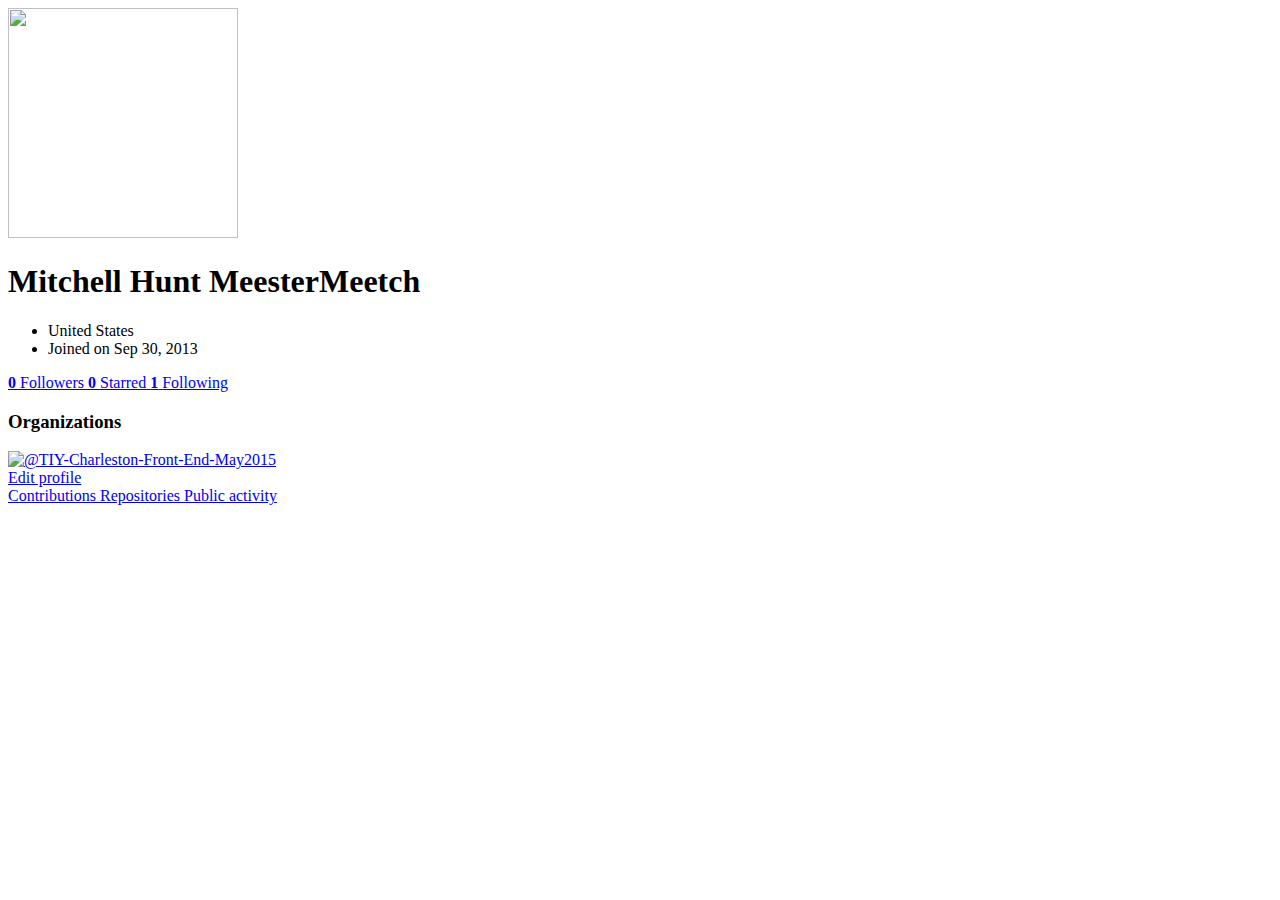
==== index.html @ abc4b57b "first commit" ====
<!DOCTYPE html>
<html lang="en">
<head>
  <meta charset="UTF-8">
  <title>Mitch GitHub</title>
  <link href="bower_components/bootstrap/dist/css/bootstrap.css" rel="stylesheet">
  <link rel="stylesheet" href="style.css" media="screen" title="no title" charset="utf-8">
</head>
<body>

  <div class="wrapper">
    <header>
      <div class="container clear-fix">
        <a class="header-logo" href="https://github.com/">
          <span class="mega-octicon octicon-mark-github"></span>
        </div>

      </div>
    </header>

      <!-- main content -->
    <div class="site clear-fix">

      <div id="site-container"class="context-loader-container">

        <div class="container"> <!-- all content on the page loads here -->

          <div class="columns profilecols">

            <div class="col-md-3 vcard">

              <a href="/account" aria-label="Change your avatar" class="vcard-avatar tooltipped tooltipped-s"><img alt="" class="avatar" height="230" src="https://avatars0.githubusercontent.com/u/5578957?v=3&amp;s=460" width="230"></a>
                <h1 class="vcard-names">
                  <span class="vcard-fullname" itemprop="name">Mitchell Hunt</span>
                  <span class="vcard-username" itemprop="additionalName">MeesterMeetch</span>
                </h1>
                <ul class="vcard-details">
                  <li class="vcard-detail" itemprop="homeLocation" title="United States"><span class="octicon octicon-location"></span>United States</li>
                  <li class="vcard-detail"><span class="octicon octicon-clock"></span><span class="join-label">Joined on </span><time class="join-date" datetime="2013-09-30T18:28:25Z" day="numeric" is="local-time" month="short" year="numeric" title="Sep 30, 2013, 2:28 PM EDT">Sep 30, 2013</time></li>
                </ul>
                      <div class="vcard-stats">
                        <a class="vcard-stat" href="/MeesterMeetch/followers">
                          <strong class="vcard-stat-count">0</strong>
                          <span class="text-muted">Followers</span>
                        </a>
                        <a class="vcard-stat" href="/stars">
                          <strong class="vcard-stat-count">0</strong>
                          <span class="text-muted">Starred</span>
                        </a>
                        <a class="vcard-stat" href="/MeesterMeetch/following">
                          <strong class="vcard-stat-count">1</strong>
                          <span class="text-muted">Following</span>
                        </a>
                      </div>
                        <div class="clearfix">
                          <h3>Organizations</h3>
                              <a href="/TIY-Charleston-Front-End-May2015" aria-label="TIY-Charleston-Front-End-May2015" class="tooltipped tooltipped-n avatar-group-item" itemprop="follows"><img alt="@TIY-Charleston-Front-End-May2015" class="avatar" height="42" src="https://avatars0.githubusercontent.com/u/12236563?v=3&amp;s=84" width="42"></a>
                        </div>
                    </div>

            </div>  <!-- column one-fourth profileCard -->

            <div class="col-md-9">

              <div class="tabnav">
                <div class="right">
                      <a href="/account" class="btn btn-sm">
                        <span class="octicon octicon-pencil"></span>
                        Edit profile
                      </a>
                </div>

                <nav class="nav nav-tabs">
                  <a href="/MeesterMeetch" class="tabnav-tab ">
                    <span class="octicon octicon-diff-added"></span>
                    Contributions
                  </a>
                  <a href="/MeesterMeetch?tab=repositories" class="tabnav-tab selected">
                    <span class="octicon octicon-repo"></span>
                    Repositories
                  </a>
                  <a href="/MeesterMeetch?tab=activity" class="tabnav-tab ">
                    <span class="octicon octicon-rss"></span>
                    Public activity
                  </a>
                </nav>
              </div>  <!-- nav-tabs in content -->

              <div class="tab-content">

                <div class="repo-tab">

                  <div class="filter-bar">

                  </div>

                  <ul class="repo-list">
                    <!-- Today -->



                  </ul>


                </div> <!-- repo tab -->

              </div>

            </div>  <!-- col-md-9 -->

          </div>

        </div>

      </div> <!-- site-container -->

    </div> <!-- site clear-fix -->


    <div class="container"> <!-- footer -->

    </div>

  </div> <!-- wrapper -->




<!-- Scripts -->
  <script src="bower_components/jquery/dist/jquery.js" charset="utf-8"></script>
  <script src="bower_components/underscore/underscore.js" charset="utf-8"></script>
  <script src="github.js" charset="utf-8"></script>
  <script src="main.js" charset="utf-8"></script>

</body>
</html>
---- style.css ----
*{
  box-sizing: border-box;
}


a .header-logo{
  float: left;
  width: 28px;
  height: 28px;
  font-size: 28px;
}
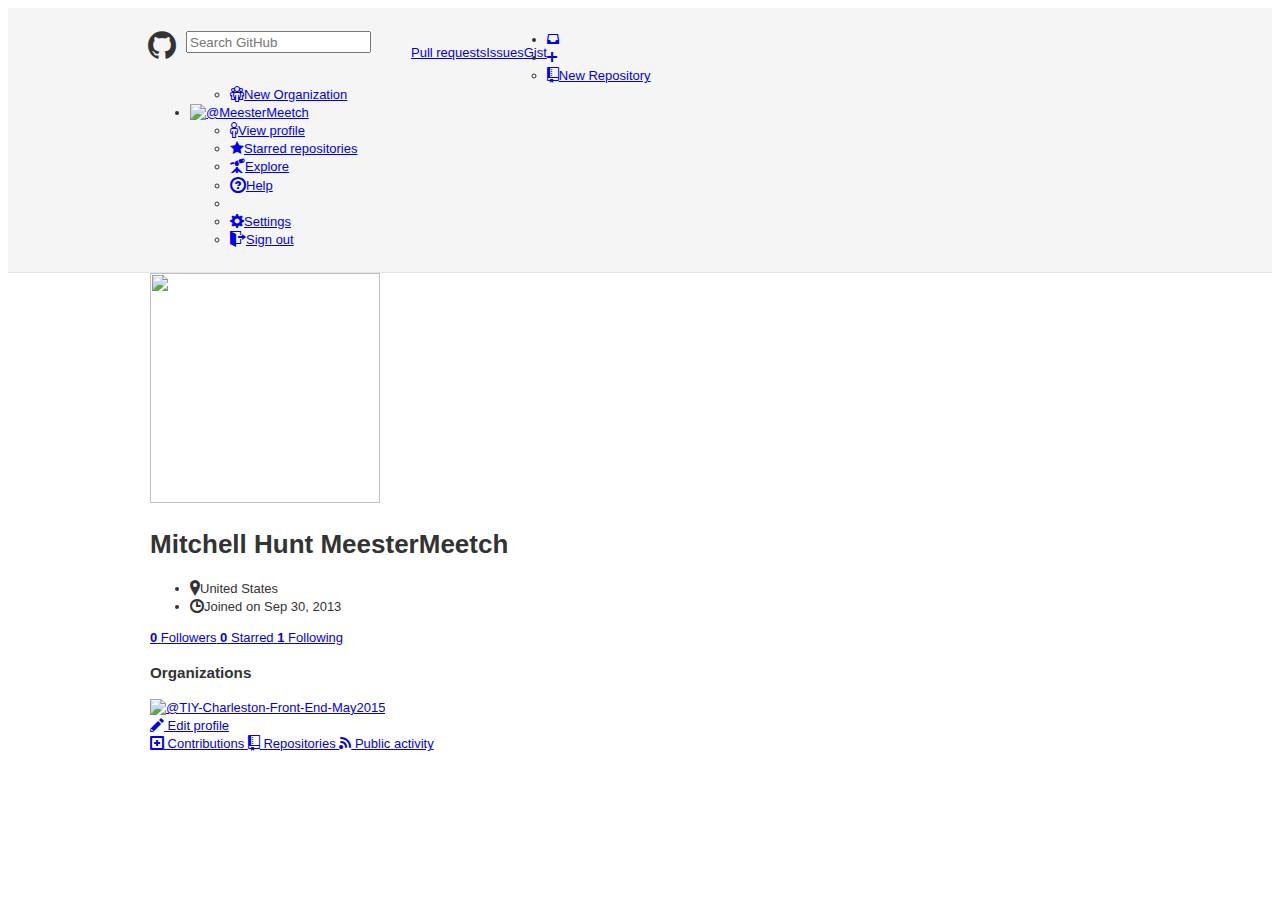
==== commit 33cbf277: "header deets complete" ====
--- a/index.html
+++ b/index.html
@@ -3,23 +3,85 @@
 <head>
   <meta charset="UTF-8">
   <title>Mitch GitHub</title>
+  <link rel="stylesheet" href="/octicons/octicons.css">
   <link href="bower_components/bootstrap/dist/css/bootstrap.css" rel="stylesheet">
   <link rel="stylesheet" href="style.css" media="screen" title="no title" charset="utf-8">
 </head>
 <body>
 
   <div class="wrapper">
-    <header>
-      <div class="container clear-fix">
+    <header class="container-fluid clearfix">
+      <div class="container clearfix">
         <a class="header-logo" href="https://github.com/">
           <span class="mega-octicon octicon-mark-github"></span>
-        </div>
+        </a>
+
+        <div class="site-search">
+          <form class="navbar-form navbar-left" role="search">
+            <div class="form-group">
+              <input type="text" class="form-control" placeholder="Search GitHub">
+            </div>
+          </form>
+      </div>
+
+      <ul class="nav navbar-header">
+        <li class="nav-tabs">
+          <a href="#" class="header">
+            Pull requests
+          </a>
+        </li>
+
+        <li class="nav-tabs">
+          <a href="#" class="header">
+            Issues
+          </a>
+        </li>
+
+        <li class="nav-tabs">
+          <a href="#" class="header">
+            Gist
+          </a>
+        </li>
+
+      </ul>
+
+      <ul class="nav navbar-nav navbar-right">
+        <li><a href="#"><span class="octicon octicon-inbox"></span></a></li>
+        <li class="dropdown">
+          <a href="#" class="dropdown-toggle" data-toggle="dropdown" role="button">
+            <span class="octicon octicon-plus"></span>
+            <span class="caret">
+          </span>
+          </a>
+          <ul class="dropdown-menu" role="menu">
+            <li><a href="#"><span class="octicon octicon-repo"></span>New Repository</a></li>
+            <li><a href="#"><span class="octicon octicon-organization"></span>New Organization</a></li>
+          </ul>
+        </li>
+        <li class="dropdown">
+          <a href="#" class="dropdown-toggle" data-toggle="dropdown" role="button">
+            <img alt="@MeesterMeetch" class="avatar" height="20" src="https://avatars1.githubusercontent.com/u/5578957?v=3&amp;s=40" width="20">
+            <span class="caret"></span></a>
+          <ul class="dropdown-menu" role="menu">
+            <li><a href="#"><span class="octicon octicon-person"></span>View profile</a></li>
+            <li><a href="#"><span class="octicon octicon-star"></span>Starred repositories</a></li>
+            <li><a href="#"><span class="octicon octicon-telescope"></span>Explore</a></li>
+            <li><a href="#"><span class="octicon octicon-question"></span>Help</a></li>
+            <li class="divider"></li>
+            <li><a href="#"><span class="octicon octicon-gear"></span>Settings</a></li>
+            <li><a href="#"><span class="octicon octicon-sign-out"></span>Sign out</a></li>
+          </ul>
+        </li>
+      </ul>
 
       </div>
+
+
+
     </header>
 
       <!-- main content -->
-    <div class="site clear-fix">
+    <div class="site clearfix">
 
       <div id="site-container"class="context-loader-container">
 
@@ -29,7 +91,7 @@
 
             <div class="col-md-3 vcard">
 
-              <a href="/account" aria-label="Change your avatar" class="vcard-avatar tooltipped tooltipped-s"><img alt="" class="avatar" height="230" src="https://avatars0.githubusercontent.com/u/5578957?v=3&amp;s=460" width="230"></a>
+              <a href="/account" class="vcard-avatar tooltipped tooltipped-s"><img alt="" class="avatar" height="230" src="https://avatars0.githubusercontent.com/u/5578957?v=3&amp;s=460" width="230"></a>
                 <h1 class="vcard-names">
                   <span class="vcard-fullname" itemprop="name">Mitchell Hunt</span>
                   <span class="vcard-username" itemprop="additionalName">MeesterMeetch</span>
@@ -54,7 +116,7 @@
                       </div>
                         <div class="clearfix">
                           <h3>Organizations</h3>
-                              <a href="/TIY-Charleston-Front-End-May2015" aria-label="TIY-Charleston-Front-End-May2015" class="tooltipped tooltipped-n avatar-group-item" itemprop="follows"><img alt="@TIY-Charleston-Front-End-May2015" class="avatar" height="42" src="https://avatars0.githubusercontent.com/u/12236563?v=3&amp;s=84" width="42"></a>
+                              <a href="/TIY-Charleston-Front-End-May2015" class="tooltipped tooltipped-n avatar-group-item" itemprop="follows"><img alt="@TIY-Charleston-Front-End-May2015" class="avatar" height="42" src="https://avatars0.githubusercontent.com/u/12236563?v=3&amp;s=84" width="42"></a>
                         </div>
                     </div>
 
@@ -108,13 +170,13 @@
 
             </div>  <!-- col-md-9 -->
 
-          </div>
+          </div>  <!-- container -->
 
-        </div>
+        </div> <!-- site container -->
 
-      </div> <!-- site-container -->
+      </div> <!-- site clearfix -->
 
-    </div> <!-- site clear-fix -->
+    </div> <!-- wrapper -->
 
 
     <div class="container"> <!-- footer -->
--- a/octicons/octicons.css
+++ b/octicons/octicons.css
@@ -0,0 +1 @@
+@font-face{font-family:'octicons';src:url('./octicons.eot?#iefix&v=932555081d58ad24701c658c97328237bbc156d2') format('embedded-opentype'),url('./octicons.woff?v=932555081d58ad24701c658c97328237bbc156d2') format('woff'),url('./octicons.ttf?v=932555081d58ad24701c658c97328237bbc156d2') format('truetype'),url('./octicons.svg?v=932555081d58ad24701c658c97328237bbc156d2#octicons') format('svg');font-weight:normal;font-style:normal}.octicon,.mega-octicon{font:normal normal normal 16px/1 octicons;display:inline-block;text-decoration:none;text-rendering:auto;-webkit-font-smoothing:antialiased;-moz-osx-font-smoothing:grayscale;-webkit-user-select:none;-moz-user-select:none;-ms-user-select:none;user-select:none}.mega-octicon{font-size:32px}.octicon-alert:before{content:'\f02d'}.octicon-alignment-align:before{content:'\f08a'}.octicon-alignment-aligned-to:before{content:'\f08e'}.octicon-alignment-unalign:before{content:'\f08b'}.octicon-arrow-down:before{content:'\f03f'}.octicon-arrow-left:before{content:'\f040'}.octicon-arrow-right:before{content:'\f03e'}.octicon-arrow-small-down:before{content:'\f0a0'}.octicon-arrow-small-left:before{content:'\f0a1'}.octicon-arrow-small-right:before{content:'\f071'}.octicon-arrow-small-up:before{content:'\f09f'}.octicon-arrow-up:before{content:'\f03d'}.octicon-beer:before{content:'\f069'}.octicon-book:before{content:'\f007'}.octicon-bookmark:before{content:'\f07b'}.octicon-briefcase:before{content:'\f0d3'}.octicon-broadcast:before{content:'\f048'}.octicon-browser:before{content:'\f0c5'}.octicon-bug:before{content:'\f091'}.octicon-calendar:before{content:'\f068'}.octicon-check:before{content:'\f03a'}.octicon-checklist:before{content:'\f076'}.octicon-chevron-down:before{content:'\f0a3'}.octicon-chevron-left:before{content:'\f0a4'}.octicon-chevron-right:before{content:'\f078'}.octicon-chevron-up:before{content:'\f0a2'}.octicon-circle-slash:before{content:'\f084'}.octicon-circuit-board:before{content:'\f0d6'}.octicon-clippy:before{content:'\f035'}.octicon-clock:before{content:'\f046'}.octicon-cloud-download:before{content:'\f00b'}.octicon-cloud-upload:before{content:'\f00c'}.octicon-code:before{content:'\f05f'}.octicon-color-mode:before{content:'\f065'}.octicon-comment-add:before,.octicon-comment:before{content:'\f02b'}.octicon-comment-discussion:before{content:'\f04f'}.octicon-credit-card:before{content:'\f045'}.octicon-dash:before{content:'\f0ca'}.octicon-dashboard:before{content:'\f07d'}.octicon-database:before{content:'\f096'}.octicon-device-camera:before{content:'\f056'}.octicon-device-camera-video:before{content:'\f057'}.octicon-device-desktop:before{content:'\f27c'}.octicon-device-mobile:before{content:'\f038'}.octicon-diff:before{content:'\f04d'}.octicon-diff-added:before{content:'\f06b'}.octicon-diff-ignored:before{content:'\f099'}.octicon-diff-modified:before{content:'\f06d'}.octicon-diff-removed:before{content:'\f06c'}.octicon-diff-renamed:before{content:'\f06e'}.octicon-ellipsis:before{content:'\f09a'}.octicon-eye-unwatch:before,.octicon-eye-watch:before,.octicon-eye:before{content:'\f04e'}.octicon-file-binary:before{content:'\f094'}.octicon-file-code:before{content:'\f010'}.octicon-file-directory:before{content:'\f016'}.octicon-file-media:before{content:'\f012'}.octicon-file-pdf:before{content:'\f014'}.octicon-file-submodule:before{content:'\f017'}.octicon-file-symlink-directory:before{content:'\f0b1'}.octicon-file-symlink-file:before{content:'\f0b0'}.octicon-file-text:before{content:'\f011'}.octicon-file-zip:before{content:'\f013'}.octicon-flame:before{content:'\f0d2'}.octicon-fold:before{content:'\f0cc'}.octicon-gear:before{content:'\f02f'}.octicon-gift:before{content:'\f042'}.octicon-gist:before{content:'\f00e'}.octicon-gist-secret:before{content:'\f08c'}.octicon-git-branch-create:before,.octicon-git-branch-delete:before,.octicon-git-branch:before{content:'\f020'}.octicon-git-commit:before{content:'\f01f'}.octicon-git-compare:before{content:'\f0ac'}.octicon-git-merge:before{content:'\f023'}.octicon-git-pull-request-abandoned:before,.octicon-git-pull-request:before{content:'\f009'}.octicon-globe:before{content:'\f0b6'}.octicon-graph:before{content:'\f043'}.octicon-heart:before{content:'\2665'}.octicon-history:before{content:'\f07e'}.octicon-home:before{content:'\f08d'}.octicon-horizontal-rule:before{content:'\f070'}.octicon-hourglass:before{content:'\f09e'}.octicon-hubot:before{content:'\f09d'}.octicon-inbox:before{content:'\f0cf'}.octicon-info:before{content:'\f059'}.octicon-issue-closed:before{content:'\f028'}.octicon-issue-opened:before{content:'\f026'}.octicon-issue-reopened:before{content:'\f027'}.octicon-jersey:before{content:'\f019'}.octicon-jump-down:before{content:'\f072'}.octicon-jump-left:before{content:'\f0a5'}.octicon-jump-right:before{content:'\f0a6'}.octicon-jump-up:before{content:'\f073'}.octicon-key:before{content:'\f049'}.octicon-keyboard:before{content:'\f00d'}.octicon-law:before{content:'\f0d8'}.octicon-light-bulb:before{content:'\f000'}.octicon-link:before{content:'\f05c'}.octicon-link-external:before{content:'\f07f'}.octicon-list-ordered:before{content:'\f062'}.octicon-list-unordered:before{content:'\f061'}.octicon-location:before{content:'\f060'}.octicon-gist-private:before,.octicon-mirror-private:before,.octicon-git-fork-private:before,.octicon-lock:before{content:'\f06a'}.octicon-logo-github:before{content:'\f092'}.octicon-mail:before{content:'\f03b'}.octicon-mail-read:before{content:'\f03c'}.octicon-mail-reply:before{content:'\f051'}.octicon-mark-github:before{content:'\f00a'}.octicon-markdown:before{content:'\f0c9'}.octicon-megaphone:before{content:'\f077'}.octicon-mention:before{content:'\f0be'}.octicon-microscope:before{content:'\f089'}.octicon-milestone:before{content:'\f075'}.octicon-mirror-public:before,.octicon-mirror:before{content:'\f024'}.octicon-mortar-board:before{content:'\f0d7'}.octicon-move-down:before{content:'\f0a8'}.octicon-move-left:before{content:'\f074'}.octicon-move-right:before{content:'\f0a9'}.octicon-move-up:before{content:'\f0a7'}.octicon-mute:before{content:'\f080'}.octicon-no-newline:before{content:'\f09c'}.octicon-octoface:before{content:'\f008'}.octicon-organization:before{content:'\f037'}.octicon-package:before{content:'\f0c4'}.octicon-paintcan:before{content:'\f0d1'}.octicon-pencil:before{content:'\f058'}.octicon-person-add:before,.octicon-person-follow:before,.octicon-person:before{content:'\f018'}.octicon-pin:before{content:'\f041'}.octicon-playback-fast-forward:before{content:'\f0bd'}.octicon-playback-pause:before{content:'\f0bb'}.octicon-playback-play:before{content:'\f0bf'}.octicon-playback-rewind:before{content:'\f0bc'}.octicon-plug:before{content:'\f0d4'}.octicon-repo-create:before,.octicon-gist-new:before,.octicon-file-directory-create:before,.octicon-file-add:before,.octicon-plus:before{content:'\f05d'}.octicon-podium:before{content:'\f0af'}.octicon-primitive-dot:before{content:'\f052'}.octicon-primitive-square:before{content:'\f053'}.octicon-pulse:before{content:'\f085'}.octicon-puzzle:before{content:'\f0c0'}.octicon-question:before{content:'\f02c'}.octicon-quote:before{content:'\f063'}.octicon-radio-tower:before{content:'\f030'}.octicon-repo-delete:before,.octicon-repo:before{content:'\f001'}.octicon-repo-clone:before{content:'\f04c'}.octicon-repo-force-push:before{content:'\f04a'}.octicon-gist-fork:before,.octicon-repo-forked:before{content:'\f002'}.octicon-repo-pull:before{content:'\f006'}.octicon-repo-push:before{content:'\f005'}.octicon-rocket:before{content:'\f033'}.octicon-rss:before{content:'\f034'}.octicon-ruby:before{content:'\f047'}.octicon-screen-full:before{content:'\f066'}.octicon-screen-normal:before{content:'\f067'}.octicon-search-save:before,.octicon-search:before{content:'\f02e'}.octicon-server:before{content:'\f097'}.octicon-settings:before{content:'\f07c'}.octicon-log-in:before,.octicon-sign-in:before{content:'\f036'}.octicon-log-out:before,.octicon-sign-out:before{content:'\f032'}.octicon-split:before{content:'\f0c6'}.octicon-squirrel:before{content:'\f0b2'}.octicon-star-add:before,.octicon-star-delete:before,.octicon-star:before{content:'\f02a'}.octicon-steps:before{content:'\f0c7'}.octicon-stop:before{content:'\f08f'}.octicon-repo-sync:before,.octicon-sync:before{content:'\f087'}.octicon-tag-remove:before,.octicon-tag-add:before,.octicon-tag:before{content:'\f015'}.octicon-telescope:before{content:'\f088'}.octicon-terminal:before{content:'\f0c8'}.octicon-three-bars:before{content:'\f05e'}.octicon-thumbsdown:before{content:'\f0db'}.octicon-thumbsup:before{content:'\f0da'}.octicon-tools:before{content:'\f031'}.octicon-trashcan:before{content:'\f0d0'}.octicon-triangle-down:before{content:'\f05b'}.octicon-triangle-left:before{content:'\f044'}.octicon-triangle-right:before{content:'\f05a'}.octicon-triangle-up:before{content:'\f0aa'}.octicon-unfold:before{content:'\f039'}.octicon-unmute:before{content:'\f0ba'}.octicon-versions:before{content:'\f064'}.octicon-remove-close:before,.octicon-x:before{content:'\f081'}.octicon-zap:before{content:'\26A1'}--- a/style.css
+++ b/style.css
@@ -1,11 +1,64 @@
+/*# sourceMappingURL=style.css.map */
+
 *{
   box-sizing: border-box;
 }
 
+body {
+  word-wrap: break-word;
+  font: 13px/1.4 Helvetica, arial, sans-serif, "Segoe UI Emoji", "Segoe UI Symbol";
+  color: #333;
+}
 
-a .header-logo{
+header {
+  padding-top: 10px;
+  padding-bottom: 10px;
+  min-width: 1000px;
+  background-color: #f5f5f5;
+  border-bottom: 1px solid #e5e5e5;
+  list-style: none;
+}
+
+.container {
+  width: 980px;
+  margin-right: auto;
+  margin-left: auto;
+}
+
+.header-logo {
+float: left;
+margin-right: 10px;
+margin-left: -2px;
+color: #333;
+white-space: nowrap;
+}
+
+header .octicon-mark-github {
   float: left;
   width: 28px;
   height: 28px;
   font-size: 28px;
 }
+
+.site-search{
+  position: relative;
+  float: left;
+}
+
+.form-control{
+  height: 22px;
+}
+
+.navbar-header{
+  float: left;
+  list-style: none;
+}
+
+.nav-tabs {
+  float: left;
+  border-bottom: none;
+}
+
+.dropdown-menu {
+  z-index: 100;
+}
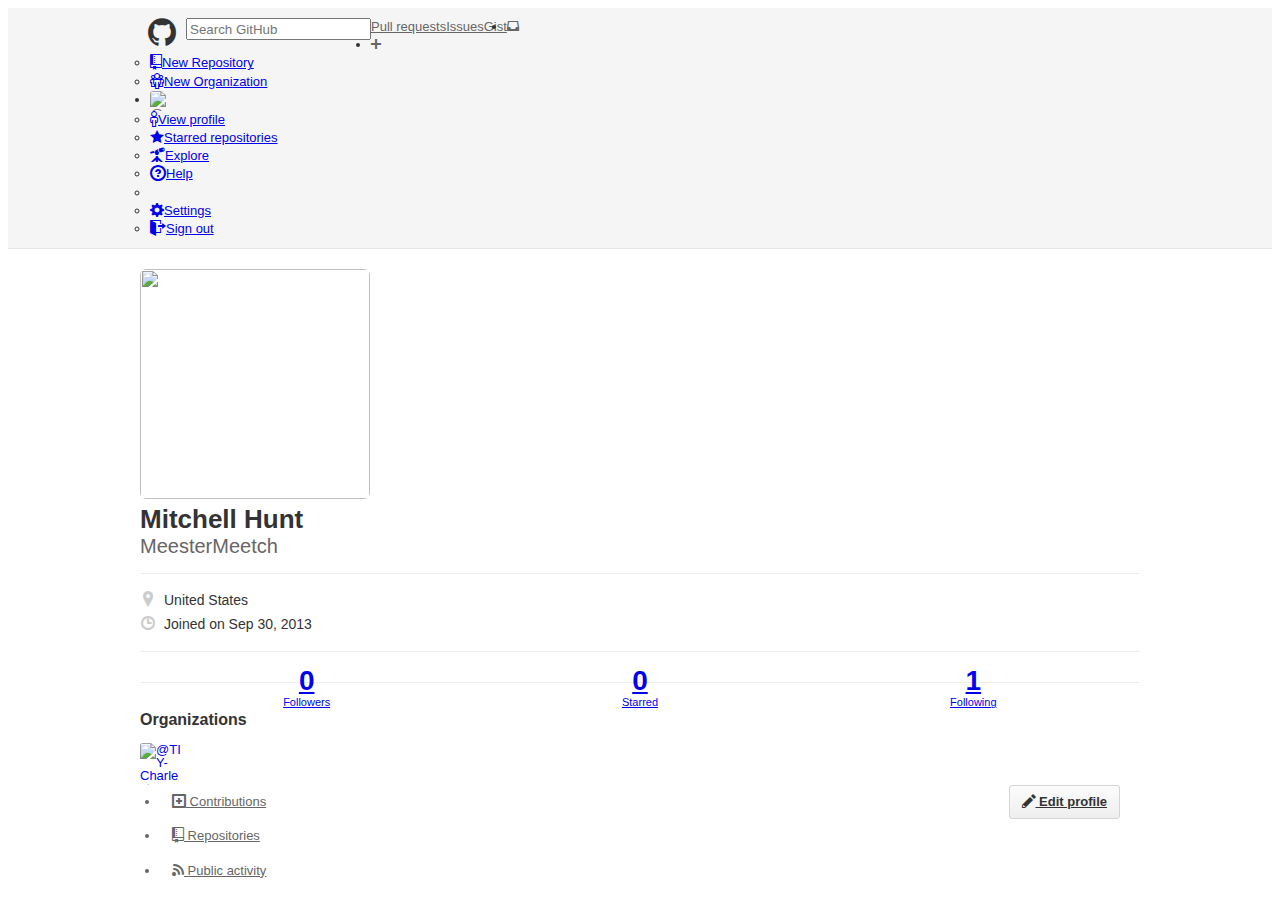
==== commit 01afc323: "s t y l i n g" ====
--- a/index.html
+++ b/index.html
@@ -100,7 +100,7 @@
                   <li class="vcard-detail" itemprop="homeLocation" title="United States"><span class="octicon octicon-location"></span>United States</li>
                   <li class="vcard-detail"><span class="octicon octicon-clock"></span><span class="join-label">Joined on </span><time class="join-date" datetime="2013-09-30T18:28:25Z" day="numeric" is="local-time" month="short" year="numeric" title="Sep 30, 2013, 2:28 PM EDT">Sep 30, 2013</time></li>
                 </ul>
-                      <div class="vcard-stats">
+                      <div class="vcard-stats clearfix">
                         <a class="vcard-stat" href="/MeesterMeetch/followers">
                           <strong class="vcard-stat-count">0</strong>
                           <span class="text-muted">Followers</span>
@@ -124,28 +124,34 @@
 
             <div class="col-md-9">
 
-              <div class="tabnav">
+              <div class="nav">
                 <div class="right">
-                      <a href="/account" class="btn btn-sm">
+                      <a href="/account" class="btn-group btn-group-sm">
                         <span class="octicon octicon-pencil"></span>
                         Edit profile
                       </a>
                 </div>
 
-                <nav class="nav nav-tabs">
-                  <a href="/MeesterMeetch" class="tabnav-tab ">
+                <ul class="nav nav-tabs">
+                  <li>
+                  <a href="/MeesterMeetch" class="nav-tab ">
                     <span class="octicon octicon-diff-added"></span>
                     Contributions
                   </a>
-                  <a href="/MeesterMeetch?tab=repositories" class="tabnav-tab selected">
+                  </li>
+                  <li>
+                  <a href="/MeesterMeetch?tab=repositories" class="nav-tab selected">
                     <span class="octicon octicon-repo"></span>
                     Repositories
                   </a>
-                  <a href="/MeesterMeetch?tab=activity" class="tabnav-tab ">
+                 </li>
+                 <li>
+                  <a href="/MeesterMeetch?tab=activity" class="nav-tab ">
                     <span class="octicon octicon-rss"></span>
                     Public activity
                   </a>
-                </nav>
+                </li>
+                </ul>
               </div>  <!-- nav-tabs in content -->
 
               <div class="tab-content">
--- a/style.css
+++ b/style.css
@@ -2,6 +2,39 @@
 
 *{
   box-sizing: border-box;
+}
+h1 {
+    font-size: 30px;
+    font-weight:bold;
+}
+
+h2 {
+    font-size: 21px;
+}
+
+h3 {
+    font-size: 16px;
+}
+
+h4 {
+    font-size: 14px;
+}
+
+h5 {
+    font-size: 12px;
+}
+
+h6 {
+    font-size: 11px;
+}
+
+.col-md-9{
+  padding-left: 10px;
+  padding-right: 10px;
+}
+.columns {
+  margin-right: -10px;
+  margin-left: -10px;
 }
 
 body {
@@ -56,9 +89,183 @@
 
 .nav-tabs {
   float: left;
-  border-bottom: none;
+  color:#666;
+}
+
+.nav-tabs > li {
+  padding: 8px 12px;
+}
+
+.nav-tab.selected{
+  color: #666;
+  background-color: #fff;
+  border-color: #ddd;
+  border-radius: 3px 3px 0 0;
+}
+
+.nav-tabs > li > a{
+  color: #666;
+}
+
+.nav > li > a{
+  color:#666;
 }
 
 .dropdown-menu {
   z-index: 100;
 }
+
+.avatar {
+    display: inline-block;
+    overflow: hidden;
+    line-height: 1;
+    vertical-align: middle;
+    border-radius: 3px
+}
+
+.vcard-avatar > .avatar{
+  border-radius: 6px;
+}
+
+.vcard-names{
+  margin-top: 5px;
+  line-height: 1;
+}
+
+.vcard-fullname{
+  display: block;
+  overflow: hidden;
+  width: 100%;
+  font-size: 26px;
+  line-height: 30px;
+  text-overflow: ellipsis;
+}
+
+.vcard-username {
+  display: block;
+  overflow: hidden;
+  width: 100%;
+  font-size: 20px;
+  font-style: normal;
+  font-weight: 300;
+  line-height: 24px;
+  color: #666;
+  text-overflow: ellipsis;
+}
+
+.vcard-detail {
+  width: 100%;
+  padding: 2px 0 2px 24px;
+  overflow-x: hidden;
+  white-space: nowrap;
+  font-size: 14px;
+  text-overflow: ellipsis;
+}
+
+.vcard-detail .octicon {
+    float: left;
+    width: 16px;
+    text-align: center;
+    margin-left: -24px;
+    color: #ccc
+}
+
+.vcard-details {
+    list-style: none;
+    padding-top: 15px;
+    padding-bottom: 15px;
+    border-top: 1px solid #eee
+}
+
+ul,ol {
+    padding: 0;
+    margin-top: 0;
+    margin-bottom: 0
+}
+
+h1,h2,h3,h4,h5,h6 {
+    margin-top: 15px;
+    margin-bottom: 15px;
+    line-height: 1.1;
+}
+
+.vcard-stats {
+    margin-bottom: 10px;
+    padding-top: 15px;
+    padding-bottom: 15px;
+    text-align: center;
+    border-top: 1px solid #eee;
+    border-bottom: 1px solid #eee
+}
+
+.vcard-stat {
+    float: left;
+    width: 33.333%;
+    font-size: 11px;
+    text-transform: capitalize
+}
+
+.vcard-stat-count {
+    display: block;
+    font-size: 28px;
+    font-weight: bold;
+    line-height: 1
+}
+
+.vcard-stat:hover {
+    text-decoration: none
+}
+
+.right {
+    float: right
+}
+
+.left {
+    float: left
+}
+
+.btn-group-sm {
+  position: relative;
+  display: inline-block;
+  padding: 6px 12px;
+  font-size: 13px;
+  font-weight: bold;
+  line-height: 20px;
+  color: #333;
+  white-space: nowrap;
+  vertical-align: middle;
+  cursor: pointer;
+  background-color: #eee;
+  background-image: -webkit-linear-gradient(#fcfcfc, #eee);
+  background-image: linear-gradient(#fcfcfc, #eee);
+  border: 1px solid #d5d5d5;
+  border-radius: 3px;
+  -webkit-user-select: none;
+  -moz-user-select: none;
+  -ms-user-select: none;
+  user-select: none;
+  -webkit-appearance: none;
+}
+
+.octicon, .mega-octicon {
+  font: normal normal normal 16px/1 octicons;
+  display: inline-block;
+  text-decoration: none;
+  text-rendering: auto;
+  -webkit-font-smoothing: antialiased;
+  -moz-osx-font-smoothing: grayscale;
+  -webkit-user-select: none;
+  -moz-user-select: none;
+  -ms-user-select: none;
+  user-select: none;
+}
+
+nav {
+  margin-top: 0;
+  margin-bottom: 15px;
+  border-bottom: 1px solid #ddd;
+}
+
+#site-container > .container:first-child {
+  margin-top: 20px;
+}
